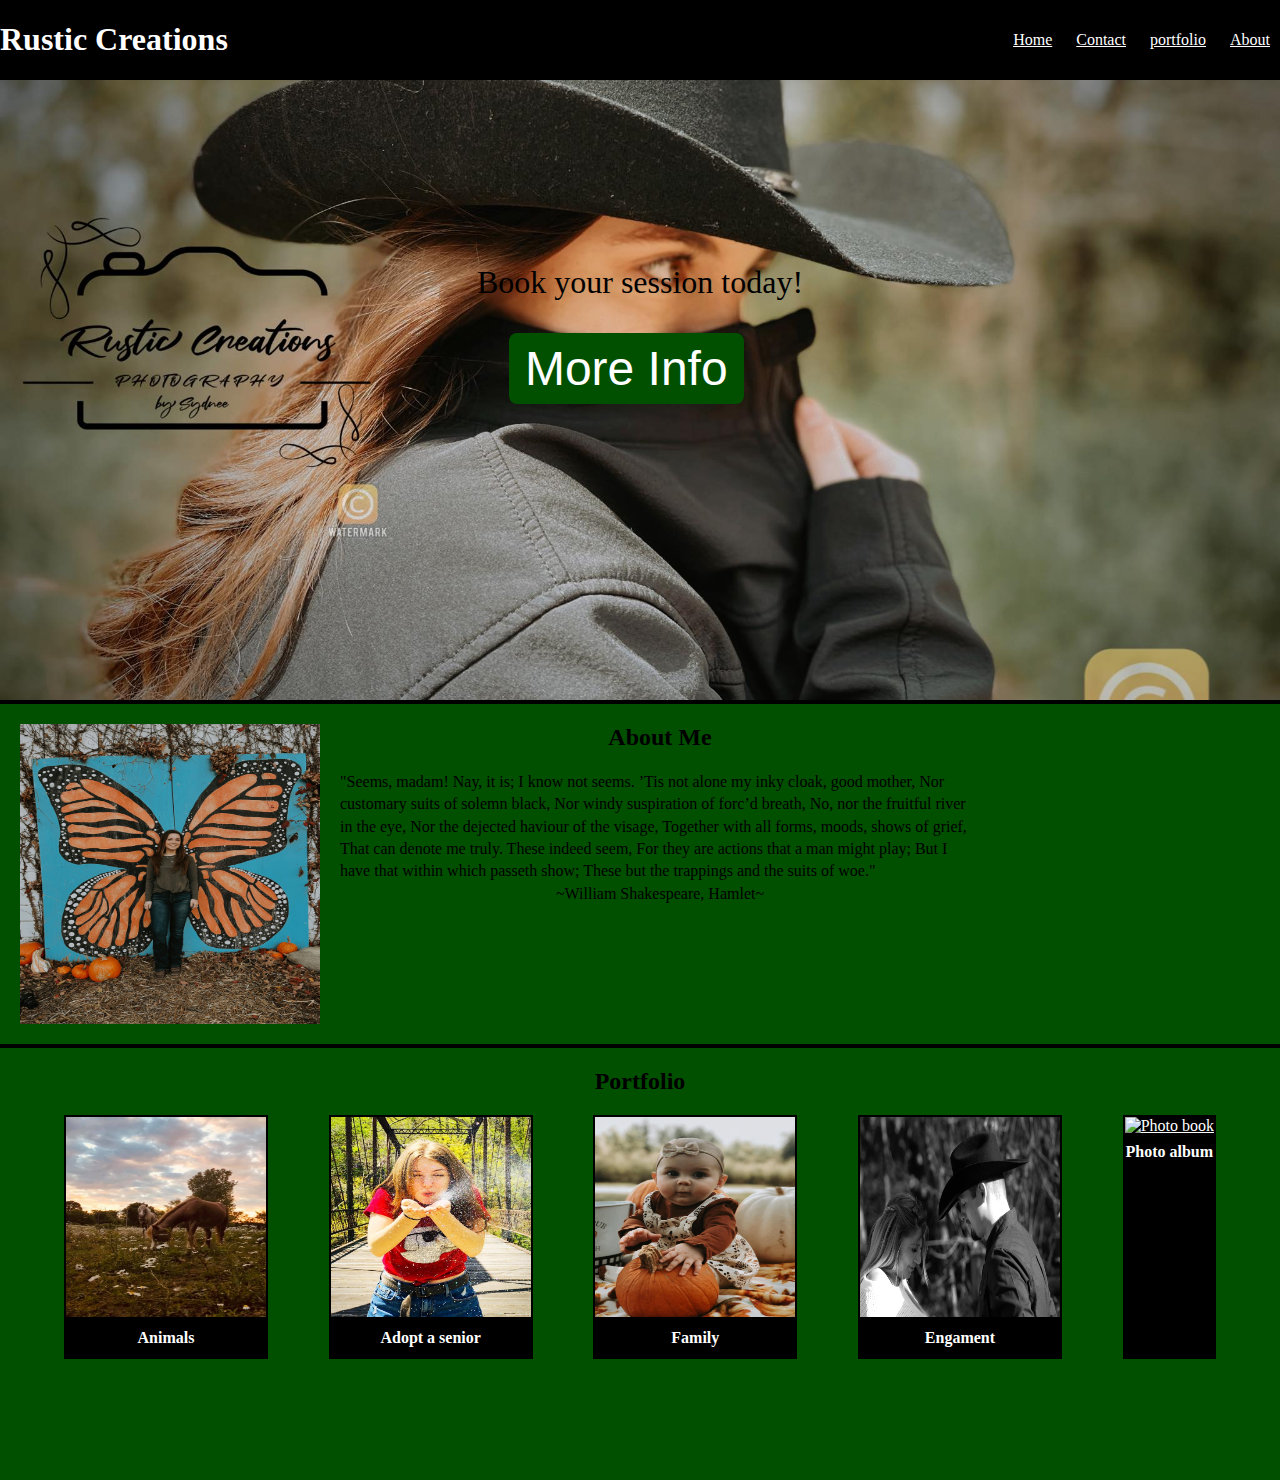
==== index.html @ 9133a792 "changed name of landingpage" ====
<!DOCTYPE html>
<html>
    <head>
        <title>Home</title>
        <link rel="stylesheet" type="text/css" href="resources/css/landingpage.css">
    </head>
    <body>
        <header>
                <h1>Rustic Creations</h1>
            <nav>
                <ul>
                    <li><a href="landingpage.html">Home</a></li>
                    <li><a href="https://www.facebook.com/SydneeLombard99" target="_blank">Contact</a></li>
                    <li><a href="#portfolio">portfolio</a></li>
                    <li><a href="#about">About</a></li>
                </ul>
            </nav>
        </header>
        <main>
            <div id="book" class="banner">
                <div class="banner-text">
                        <p>Book your session today!</p>
                    <a href="https://www.facebook.com/SydneeLombard99" target="_blank"><button>More Info</button></a>
                </div>
            </div>
            <div id="about" class="aboutme">
                    <img src="resources/images/about-me.jpg" alt="about me">
                <div class="aboutme-text">
                        <h2>About Me</h2>
                    <div class="aboutme-content">
                        <p>"Seems, madam! Nay, it is; I know not seems.
                            ’Tis not alone my inky cloak, good mother,
                            Nor customary suits of solemn black,
                            Nor windy suspiration of forc’d breath,
                            No, nor the fruitful river in the eye,
                            Nor the dejected haviour of the visage,
                            Together with all forms, moods, shows of grief,
                            That can denote me truly. These indeed seem,
                            For they are actions that a man might play;
                            But I have that within which passeth show;
                            These but the trappings and the suits of woe."</p>
                        <p>~William Shakespeare, Hamlet~</p>
                    </div>
                </div>
            </div>
            <div id="portfolio" class="portfolio">
                    <h2 class="portfolio-text">Portfolio</h2>
                <div class="box">
                    <div class="portfolio-content">
                        <a href="https://www.facebook.com/media/set/?set=a.101413692270430&type=3" target="_blank"><img src="resources/images/portfolio1.jpg" alt="portfolio1"></a>
                        <h4>Animals</h4>
                    </div>
                    <div class="portfolio-content">
                        <a href="https://www.facebook.com/media/set/?set=a.101377192274080&type=3" target="_blank"><img src="resources/images/portfolio2.jpg" alt="portfolio2"></a>
                        <h4>Adopt a senior</h4>
                    </div>
                    <div class="portfolio-content">
                        <a href="https://www.facebook.com/media/set/?set=a.101400675605065&type=3" target="_blank"><img src="resources/images/portfolio3.jpg" alt="portfolio3"></a>
                        <h4>Family</h4>
                    </div>
                    <div class="portfolio-content">
                        <a href="https://www.facebook.com/media/set/?set=a.586300307109406&type=3" target="_blank"><img src="resources/images/portfolio4.jpg" alt="portfolio4"></a>
                        <h4>Engament</h4>
                    </div>
                    <div  class="portfolio-content">
                        <a href="https://www.facebook.com/SydneeLombard99/photos_albums" target="_blank"><img src="..//RusticCreations/resources/images/photo_book.png" alt="Photo book"></a>
                        <h4>Photo album</h4>
                    </div>
                </div>
            </div>
        </main>
        <footer>

        </footer>
    </body>
</html>
---- resources/css/landingpage.css ----
/*general*/
html, body {
    margin: 0;
    padding: 0;
}
p {
    margin: 0;
    padding: 0;
    display: flex;
}
a{
    text-decoration: underline;
    color: white;
}
a:hover {
    color: rgb(0, 80, 0);
}
a:active {
    color: white;
}
button {
    cursor: pointer;
}
/* header */
header {
    position: fixed;
    display: flex;
    justify-content: space-between;
    align-items: center;
    background-color: black;
    color: white;
    width: 100%;
    z-index: 100;
    margin: 0;
    padding: 0;
}
header li {
    display: inline-flex;
    margin: 0 10px;
}
/* booking section */
.banner {
    background-image: url('../images/banner.jpg');
    background-size: cover;
    background-position: center;
    display: flex;
    justify-content: center;
    align-items: center;
    font-size: 2em;
    width: 100%;
    height: 43.75rem;
}
/*.banner .banner-text{
    display: flex;
    justify-content: center;
    align-items: center;
    color: black;
    border: solid 0.06 black;
    border-radius: 0.5rem;
    background-color: rgb(0, 80, 0);
}*/
.banner button{
    background-color: rgb(0, 80, 0);
    color: white;
    border: none;
    border-radius: 0.5rem;
    padding: 0.5rem 1rem;
    font-size: 1.5em;
    margin: 2rem;

}
/* about section */
.aboutme {
    display: flex;
    justify-content: flex-start;
    align-items: flex-start;
    background-color: rgb(0, 80, 0);
    width: 100%;
    border-top: solid 4px black;
}
.aboutme img {
    margin: 20px;
    width: 300px;
    height: 300px;
}
.aboutme-text {
    display: flex;
    flex-wrap: wrap;
    flex-direction: column;
    justify-content: center;
    align-items: center;
    width: 50%;
}
/*.aboutme-text h2 {
    display: flex;
    justify-content: center;
}*/
.aboutme-content {
    display: flex;
    flex-wrap: wrap;
    flex-direction: column;
    justify-content: center;
    align-items: center;
    line-height: 1.4;
}
/*@media screen and (max-width: 768px) {
    .aboutme {
        flex-direction: column;
    }
    .aboutme img {
        width: 200px;
        height: 200px;
    }
    .aboutme-text {
        width: 100%;
    }
    
}*/
/* portfolio section */
.portfolio {
    display: flex;
    justify-content: flex-start;
    align-items: center;
    flex-direction: column;
    background-color: rgb(0, 80, 0);
    width: 100%;
    min-height: 25rem;
    border-top: 4px solid black;
}
.portfolio .portfolio-text {
    display: flex;
    justify-content: center;
    align-items: flex-start;
}
.portfolio .box{
    display: flex;
    justify-content: space-between;
    align-items: space-around;
    flex-wrap: wrap;
    flex-direction: row;
    row-gap: 1rem;
    /*border: solid 2px red;*/
    width: 90%;
    height: auto;
}
.portfolio .box .portfolio-content {
    /*display: flex;
    justify-content: center;*/
    align-items: center;
    max-width: 20rem;
    max-height: 15rem;
    border: solid 2px black;
    background-color: black;
    background-size: cover;
    color:  white;
}
.portfolio .box .portfolio-content img {
    width: 12.5rem;
    height: 12.5rem;
}
.portfolio .box .portfolio-content h4 {
    color: white; /* Change text color */
    text-align: center; /* Center the text */
    margin-top: 0.5rem; /* Add some margin if needed */
}
/* footer */
footer {
    background-color: rgb(0, 80, 0);
    width: 100%;
    height: 2rem;
    display: flex;
    justify-content: center;
    align-items: center;
}
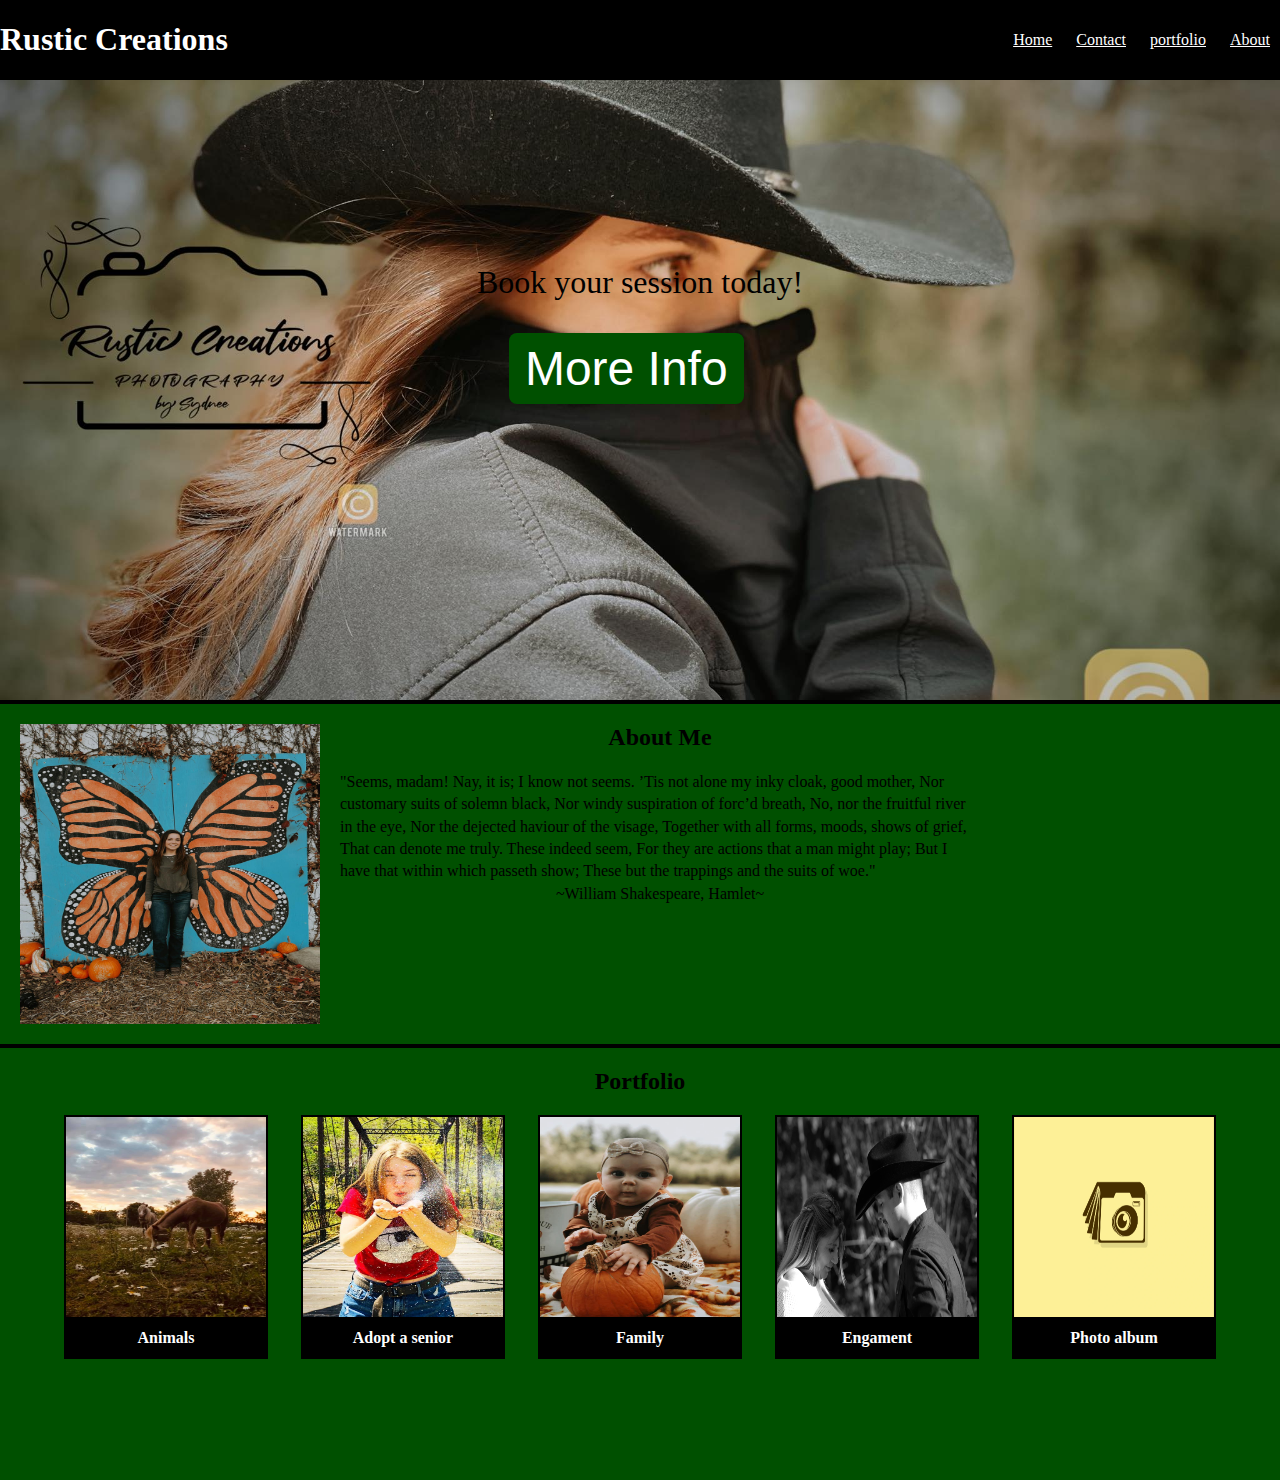
==== commit eff6e88b: "attempting photo book img fix" ====
--- a/index.html
+++ b/index.html
@@ -63,7 +63,7 @@
                         <h4>Engament</h4>
                     </div>
                     <div  class="portfolio-content">
-                        <a href="https://www.facebook.com/SydneeLombard99/photos_albums" target="_blank"><img src="..//RusticCreations/resources/images/photo_book.png" alt="Photo book"></a>
+                        <a href="https://www.facebook.com/SydneeLombard99/photos_albums" target="_blank"><img src="resources/images/photo_book.png" alt="Photo book"></a>
                         <h4>Photo album</h4>
                     </div>
                 </div>
